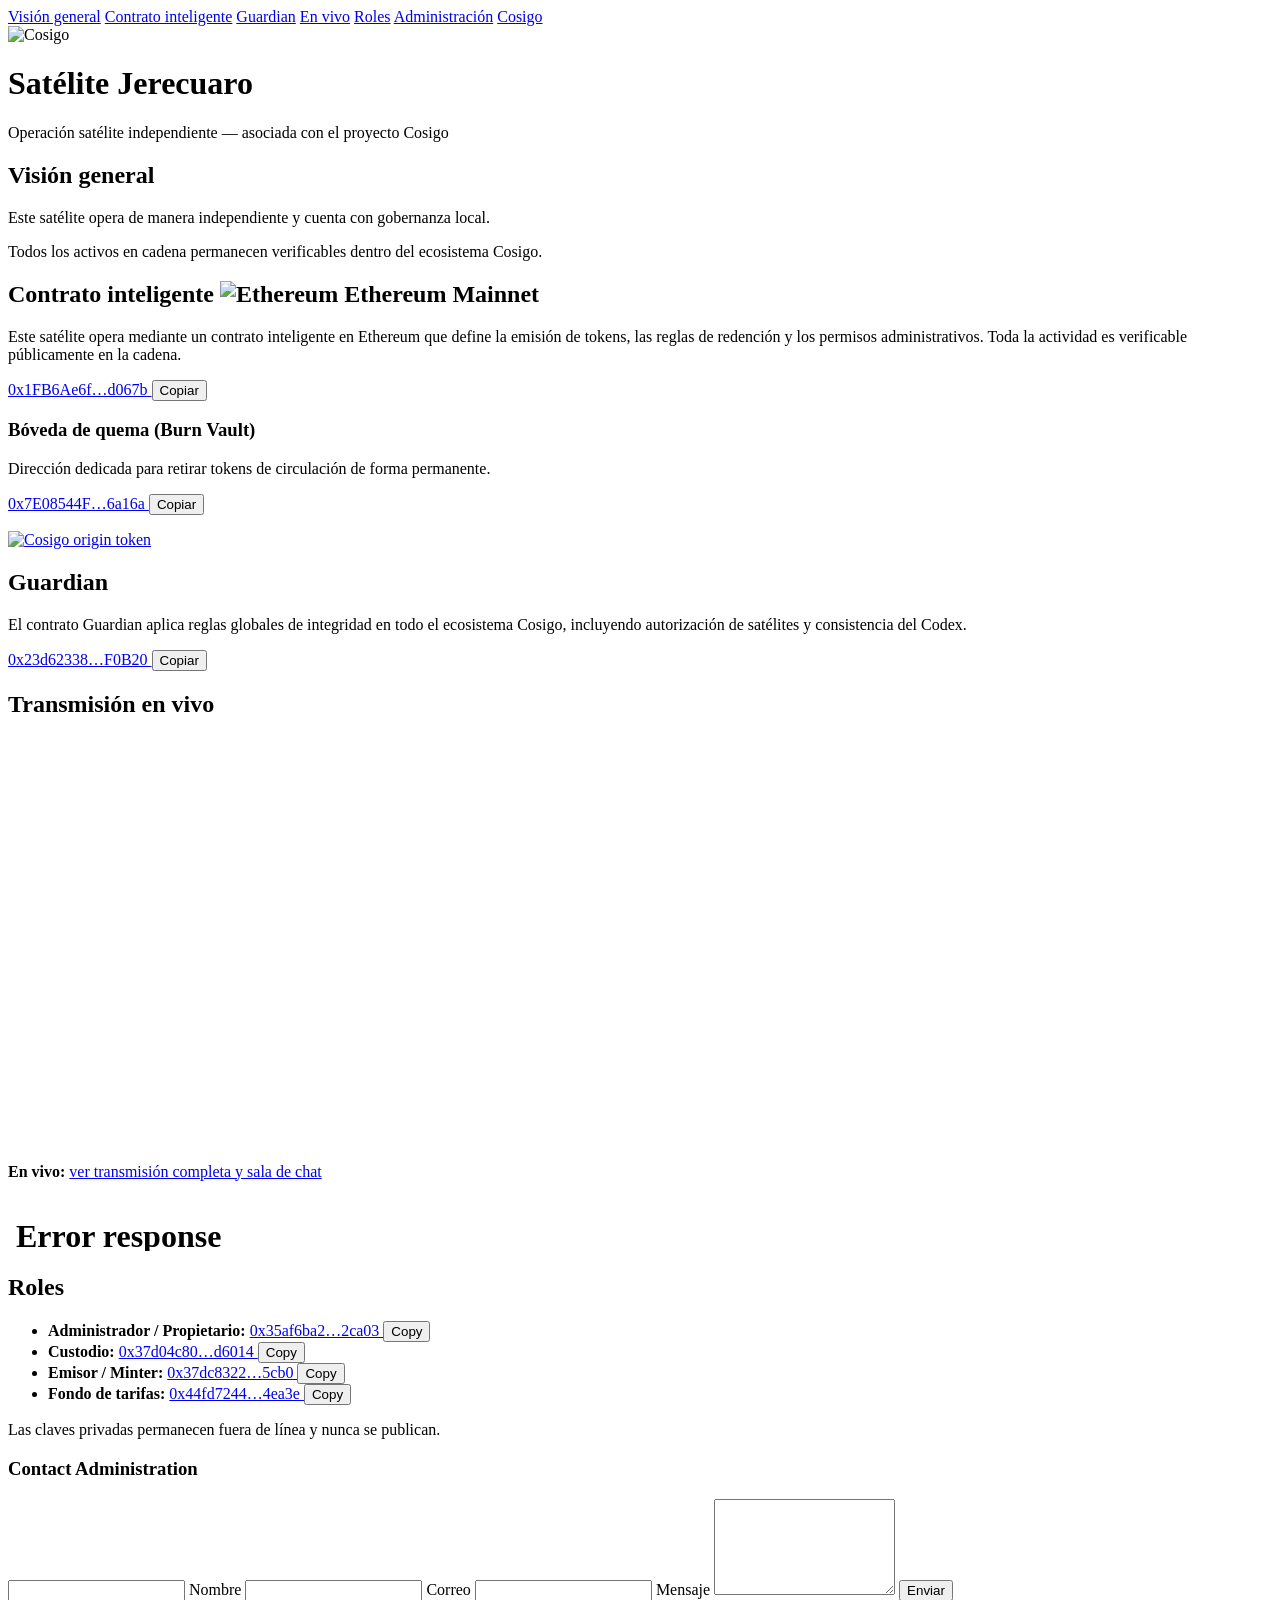
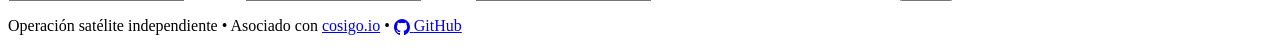
==== public/index.html @ 55bfb114 "update token link" ====
<!doctype html>
<html lang="es">
<head>
  <meta charset="utf-8">

  <title>Cosigo Jerecuaro — Satélite Local de Plata Registrada</title>

  <meta name="viewport" content="width=device-width, initial-scale=1">

  <meta name="description"
        content="Cosigo Jerecuaro es un satélite local del sistema Cosigo para la custodia y representación transparente de plata física registrada.">

  <meta name="robots" content="index,follow">

  <link rel="canonical" href="https://jerecuaro.cosigo.io/">

  <!-- Open Graph / Sharing -->
  <meta property="og:title" content="Cosigo Jerecuaro — Satélite Local de Plata Registrada">
  <meta property="og:description"
        content="Satélite local del sistema Cosigo para la custodia y representación transparente de plata física registrada.">
  <meta property="og:type" content="website">
  <meta property="og:url" content="https://jerecuaro.cosigo.io/">
  <meta property="og:image" content="https://cosigo.io/assets/og-image.png">

  <!-- Core styling -->
  <link rel="stylesheet" href="/assets/style.css">

  <!-- Favicons -->
  <link rel="icon" href="/favicon.ico" sizes="any">
  <link rel="icon" type="image/svg+xml" href="/assets/icons/favicon.svg">
  <link rel="icon" type="image/png" sizes="32x32" href="/assets/icons/favicon-32x32.png">
  <link rel="icon" type="image/png" sizes="16x16" href="/assets/icons/favicon-16x16.png">
  <link rel="apple-touch-icon" href="/assets/icons/apple-touch-icon.png">
</head>

<body>

<!-- =====================================================
 NAVIGATION
===================================================== -->
<nav class="main-nav" id="nav-main">
  <a href="#overview">Visión general</a>
  <a href="#contract">Contrato inteligente</a>
  <a href="#guardian">Guardian</a>
  <a href="#live">En vivo</a>
  <a href="#roles">Roles</a>
  <a href="#admin">Administración</a>
  <a href="https://cosigo.io" target="_blank" rel="noopener">Cosigo</a>
</nav>

<!-- =====================================================
 HEADER
===================================================== -->
<header class="site-header" id="site-header">
  <img src="/assets/brand/cosigo-logo.svg" alt="Cosigo" class="site-logo">
  <h1>Satélite Jerecuaro</h1>
  <p class="tagline">
    Operación satélite independiente — asociada con el proyecto Cosigo
  </p>
</header>

<main id="content">

<!-- =====================================================
 OVERVIEW
===================================================== -->
<section id="overview">
  <h2>Visión general</h2>
  <p>Este satélite opera de manera independiente y cuenta con gobernanza local.</p>
  <p>Todos los activos en cadena permanecen verificables dentro del ecosistema Cosigo.</p>
</section>

<!-- =====================================================
 SMART CONTRACT
===================================================== -->
<section id="contract">
  <h2>
    Contrato inteligente
    <span class="badge">
      <img src="/assets/icons/eth.svg" alt="Ethereum" class="eth-icon">
      Ethereum Mainnet
    </span>
  </h2>

  <p>
    Este satélite opera mediante un contrato inteligente en Ethereum que define
    la emisión de tokens, las reglas de redención y los permisos administrativos.
    Toda la actividad es verificable públicamente en la cadena.
  </p>

  <p class="addr">
    <a href="https://etherscan.io/address/0x1FB6Ae6f659b12755C32084d3732b05f60Ed067b"
       target="_blank" rel="noopener">
      0x1FB6Ae6f…d067b
    </a>
    <button onclick="copyAddr('0x1FB6Ae6f659b12755C32084d3732b05f60Ed067b')">Copiar</button>
  </p>

  <h3>Bóveda de quema (Burn Vault)</h3>

  <p>
    Dirección dedicada para retirar tokens de circulación de forma permanente.
  </p>

  <p class="addr">
    <a href="https://etherscan.io/address/0x7E08544FdD7b6aAFF5A9C58D4b506253c8B6a16a"
       target="_blank" rel="noopener">
      0x7E08544F…6a16a
    </a>
    <button onclick="copyAddr('0x7E08544FdD7b6aAFF5A9C58D4b506253c8B6a16a')">Copiar</button>
  </p>

  <!-- Origin token -->
  <div class="origin-token">
    <a href="https://etherscan.io/address/0x1FB6Ae6f659b12755C32084d3732b05f60Ed067b" target="_blank" rel="noopener">
      <img
        src="/assets/icons/COSIGOSPIN-100.gif"
        alt="Cosigo origin token"
      >
    </a>
  </div>

</section>

<!-- =====================================================
 GUARDIAN
===================================================== -->
<section id="guardian">
  <h2>Guardian</h2>

  <p>
    El contrato Guardian aplica reglas globales de integridad en todo el ecosistema Cosigo,
    incluyendo autorización de satélites y consistencia del Codex.
  </p>

  <p class="addr">
    <a href="https://etherscan.io/address/0x23d62338959d1F2ad9FA8A49c6D12f572a0F0B20"
       target="_blank" rel="noopener">
      0x23d62338…F0B20
    </a>
    <button onclick="copyAddr('0x23d62338959d1F2ad9FA8A49c6D12f572a0F0B20')">Copiar</button>
  </p>
</section>

<!-- =====================================================
 LIVE STREAM
===================================================== -->
<section id="live">
  <h2>Transmisión en vivo</h2>

  <div style="max-width:720px;">
    <iframe src="https://stream.cosigo.io/embed/video"
            width="100%" height="405"
            frameborder="0"
            allowfullscreen loading="lazy">
    </iframe>
  </div>

  <p>
    <strong>En vivo:</strong>
    <a href="https://stream.cosigo.io" target="_blank" rel="noopener">
      ver transmisión completa y sala de chat
    </a>
  </p>

    <!-- Market ticker (same as Nixa) -->
  <div class="crypto-ticker">
    <iframe
      src="/assets/ticker.html"
      style="width:100%;height:54px;border:0;"
      loading="lazy">
    </iframe>
  </div>

</section>

<!-- =====================================================
 ROLES
===================================================== -->
<section id="roles">
  <h2>Roles</h2>

  <ul>
    <li>
      <strong>Administrador / Propietario:</strong>
      <span class="addr">
        <a href="https://etherscan.io/address/0x46b38e729aeecd7163ba24d9d2cf7e76628ee2ac" target="_blank" rel="noopener">
          0x35af6ba2…2ca03
        </a>
        <button onclick="copyAddr('0x0x46b38E729aEecD7163bA24D9D2Cf7E76628eE2AC')">Copy</button>
      </span>
    </li>

    <li>
      <strong>Custodio:</strong>
      <span class="addr">
        <a href="https://etherscan.io/address/0x50d995bdf743c06321434173340ccd518c87ac6f" target="_blank" rel="noopener">
          0x37d04c80…d6014
        </a>
        <button onclick="copyAddr('0x50d995BDF743c06321434173340CCd518c87ac6F')">Copy</button>
      </span>
    </li>

    <li>
      <strong>Emisor / Minter:</strong>
      <span class="addr">
        <a href="https://etherscan.io/address/0x51f065fa8c09a6cc8ab9a488aa17f1a17f203efd" target="_blank" rel="noopener">
          0x37dc8322…5cb0
        </a>
        <button onclick="copyAddr('0x51F065fA8C09a6cC8ab9A488Aa17F1A17f203eFD')">Copy</button>
      </span>
    </li>

    <li>
      <strong>Fondo de tarifas:</strong>
      <span class="addr">
        <a href="https://etherscan.io/address/0x7adf1cb20e68aa912ec76153df45013765abb233" target="_blank" rel="noopener">
          0x44fd7244…4ea3e
        </a>
        <button onclick="copyAddr('0x7ADf1cb20e68aA912eC76153Df45013765abB233')">Copy</button>
      </span>
    </li>
  </ul>

  <p>
  Las claves privadas permanecen fuera de línea y nunca se publican.
  </p>
</section>

<!-- =====================================================
 ADMIN (INFORMATIONAL ONLY)
===================================================== -->
<section id="admin">
 <h3>Contact Administration</h3>

<form class="contact-form" action="https://contact.cosigo.io/api/mail.php" method="POST">
  <!-- Honeypot -->
  <input class="hp" type="text" name="_gotcha" tabindex="-1" autocomplete="off">

  <!-- Redirect back to this site -->
  <input type="hidden" name="_redirect" value="/thanks.html">

  <!-- Context -->
  <input type="hidden" name="site" value="jerec.cosigo.io">
  <input type="hidden" name="page" id="contact_page">
  <input type="hidden" name="subject" value="Cosigo inquiry (jerec)">

  <label>Nombre <input name="name" required></label>
  <label>Correo <input name="email" type="email" required></label>
  <label>Mensaje <textarea name="message" rows="6" required></textarea></label>

  <button class="btn primary" type="submit">Enviar</button>
</form>

<script>
  (function () {
    var pageField = document.getElementById('contact_page');
    if (pageField) pageField.value = location.href;
  })();
</script>

</section>

</main>

<!-- =====================================================
 FOOTER
===================================================== -->
<footer class="site-footer">
  <p>
    Operación satélite independiente •
    Asociado con <a href="https://cosigo.io">cosigo.io</a> •
    <a href="https://github.com/cosigo"
       aria-label="Organización Cosigo en GitHub"
       title="Repositorios de código abierto de Cosigo"
       class="github-link">
      <svg viewBox="0 0 16 16"
           width="16"
           height="16"
           aria-hidden="true"
           style="fill:currentColor;vertical-align:middle">
        <path d="M8 0C3.58 0 0 3.65 0 8.15c0 3.6 2.29 6.65 5.47 7.73.4.08.55-.18.55-.39
        0-.19-.01-.82-.01-1.49-2.01.45-2.53-.5-2.69-.96-.09-.23-.48-.96-.82-1.15
        -.28-.15-.68-.52-.01-.53.63-.01 1.08.6 1.23.85.72 1.23 1.87.88
        2.33.67.07-.53.28-.88.51-1.08-1.78-.2-3.64-.91-3.64-4.05
        0-.89.31-1.62.82-2.19-.08-.2-.36-1.02.08-2.12 0 0 .67-.22
        2.2.84.64-.18 1.32-.27 2-.27.68 0 1.36.09 2 .27
        1.53-1.06 2.2-.84 2.2-.84.44 1.1.16 1.92.08 2.12.51.57
        .82 1.3.82 2.19 0 3.15-1.87 3.85-3.65 4.05.29.26.54.77
        .54 1.56 0 1.13-.01 2.04-.01 2.32 0 .21.15.47.55.39
        C13.71 14.8 16 11.75 16 8.15 16 3.65 12.42 0 8 0z"/>
      </svg>
      <span class="visually-hidden">GitHub</span>
    </a>
  </p>
</footer>

<script>
function copyAddr(addr) {
  navigator.clipboard.writeText(addr).then(() => {
    alert("Dirección copiada al portapapeles");
  });
}
</script>

</body>
</html>
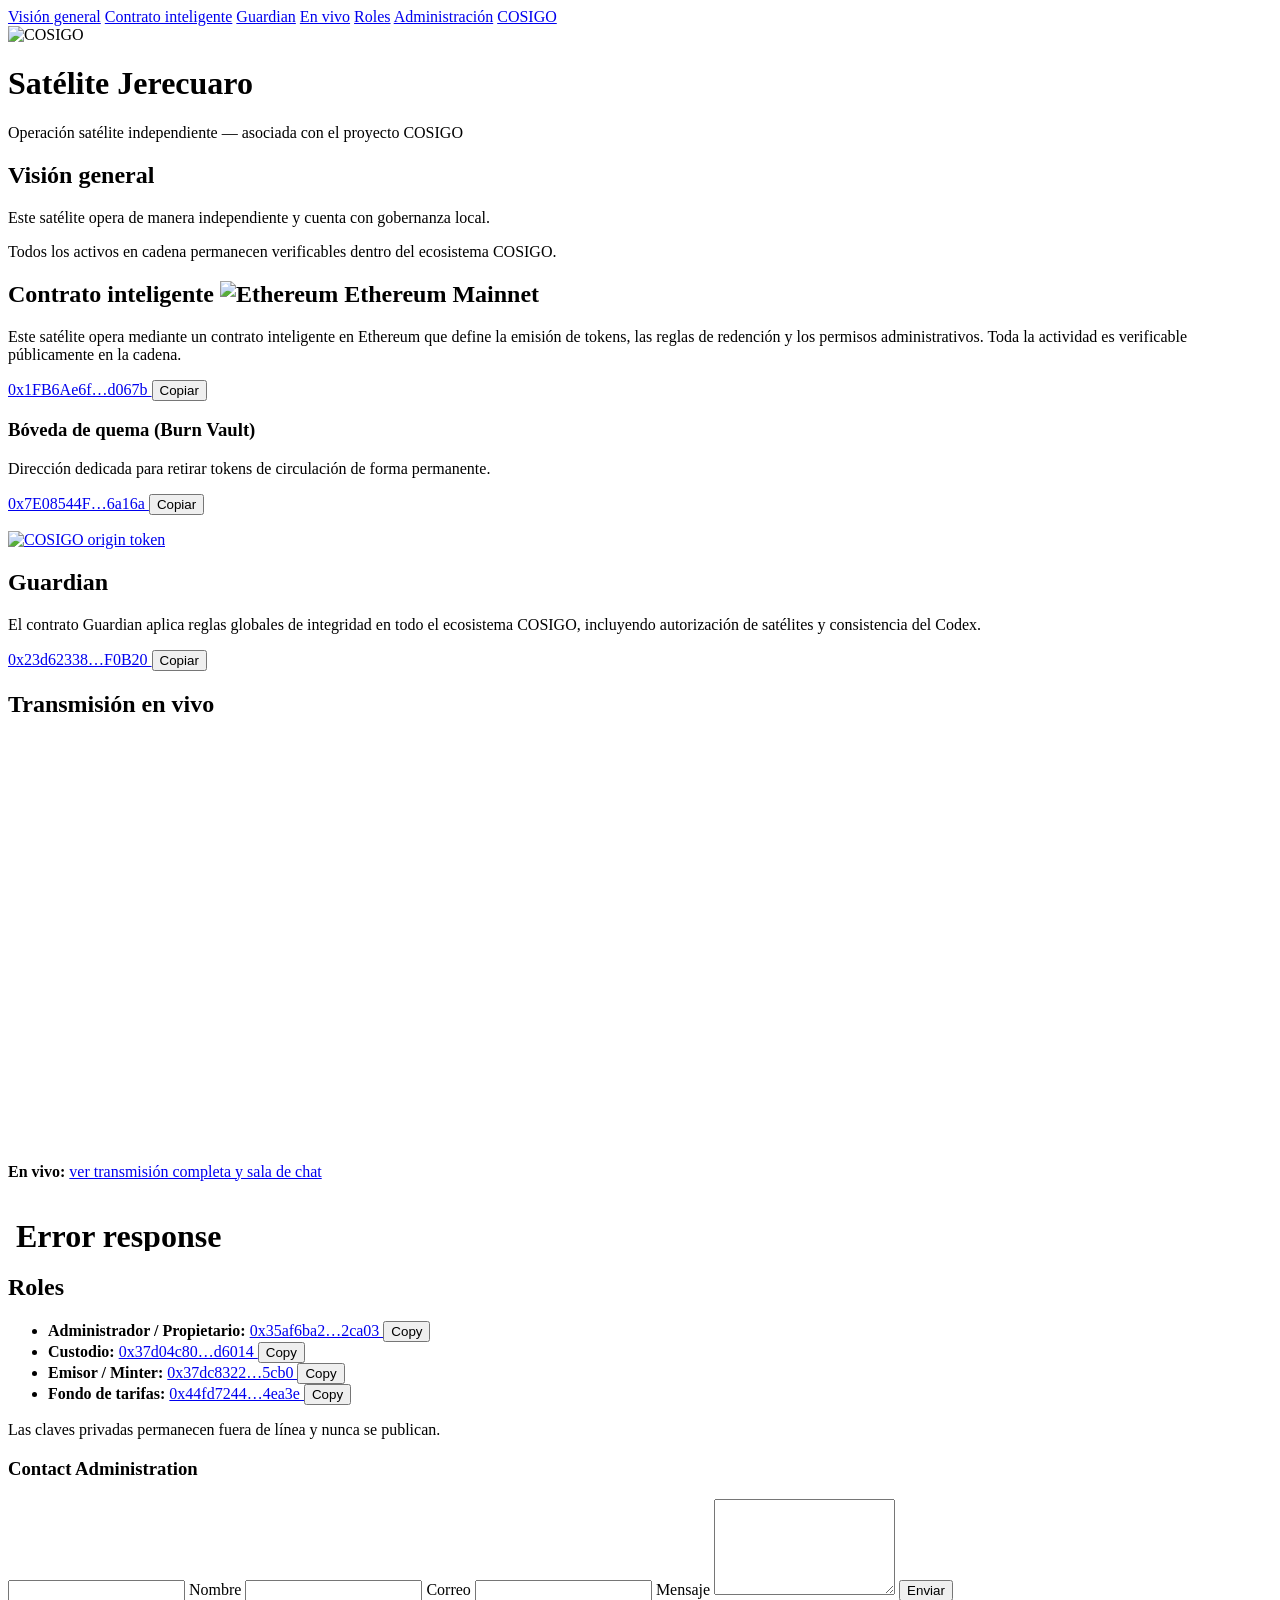
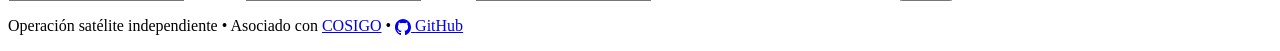
==== commit 6d14a48b: "update jerecuaro page and thanks page" ====
--- a/public/index.html
+++ b/public/index.html
@@ -3,21 +3,21 @@
 <head>
   <meta charset="utf-8">
 
-  <title>Cosigo Jerecuaro — Satélite Local de Plata Registrada</title>
+  <title>COSIGO Jerecuaro — Satélite Local de Plata Registrada</title>
 
   <meta name="viewport" content="width=device-width, initial-scale=1">
 
   <meta name="description"
-        content="Cosigo Jerecuaro es un satélite local del sistema Cosigo para la custodia y representación transparente de plata física registrada.">
+        content="COSIGO Jerecuaro es un satélite local del sistema COSIGO para la custodia y representación transparente de plata física registrada.">
 
   <meta name="robots" content="index,follow">
 
   <link rel="canonical" href="https://jerecuaro.cosigo.io/">
 
   <!-- Open Graph / Sharing -->
-  <meta property="og:title" content="Cosigo Jerecuaro — Satélite Local de Plata Registrada">
+  <meta property="og:title" content="COSIGO Jerecuaro — Satélite Local de Plata Registrada">
   <meta property="og:description"
-        content="Satélite local del sistema Cosigo para la custodia y representación transparente de plata física registrada.">
+        content="Satélite local del sistema COSIGO para la custodia y representación transparente de plata física registrada.">
   <meta property="og:type" content="website">
   <meta property="og:url" content="https://jerecuaro.cosigo.io/">
   <meta property="og:image" content="https://cosigo.io/assets/og-image.png">
@@ -45,17 +45,17 @@
   <a href="#live">En vivo</a>
   <a href="#roles">Roles</a>
   <a href="#admin">Administración</a>
-  <a href="https://cosigo.io" target="_blank" rel="noopener">Cosigo</a>
+  <a href="https://cosigo.io" target="_blank" rel="noopener">COSIGO</a>
 </nav>
 
 <!-- =====================================================
  HEADER
 ===================================================== -->
 <header class="site-header" id="site-header">
-  <img src="/assets/brand/cosigo-logo.svg" alt="Cosigo" class="site-logo">
+  <img src="/assets/brand/cosigo-logo.svg" alt="COSIGO" class="site-logo">
   <h1>Satélite Jerecuaro</h1>
   <p class="tagline">
-    Operación satélite independiente — asociada con el proyecto Cosigo
+    Operación satélite independiente — asociada con el proyecto COSIGO
   </p>
 </header>
 
@@ -67,7 +67,7 @@
 <section id="overview">
   <h2>Visión general</h2>
   <p>Este satélite opera de manera independiente y cuenta con gobernanza local.</p>
-  <p>Todos los activos en cadena permanecen verificables dentro del ecosistema Cosigo.</p>
+  <p>Todos los activos en cadena permanecen verificables dentro del ecosistema COSIGO.</p>
 </section>
 
 <!-- =====================================================
@@ -115,7 +115,7 @@
     <a href="https://etherscan.io/address/0x1FB6Ae6f659b12755C32084d3732b05f60Ed067b" target="_blank" rel="noopener">
       <img
         src="/assets/icons/COSIGOSPIN-100.gif"
-        alt="Cosigo origin token"
+        alt="COSIGO origin token"
       >
     </a>
   </div>
@@ -129,7 +129,7 @@
   <h2>Guardian</h2>
 
   <p>
-    El contrato Guardian aplica reglas globales de integridad en todo el ecosistema Cosigo,
+    El contrato Guardian aplica reglas globales de integridad en todo el ecosistema COSIGO,
     incluyendo autorización de satélites y consistencia del Codex.
   </p>
 
@@ -243,7 +243,7 @@
   <!-- Context -->
   <input type="hidden" name="site" value="jerec.cosigo.io">
   <input type="hidden" name="page" id="contact_page">
-  <input type="hidden" name="subject" value="Cosigo inquiry (jerec)">
+  <input type="hidden" name="subject" value="COSIGO inquiry (jerec)">
 
   <label>Nombre <input name="name" required></label>
   <label>Correo <input name="email" type="email" required></label>
@@ -269,10 +269,10 @@
 <footer class="site-footer">
   <p>
     Operación satélite independiente •
-    Asociado con <a href="https://cosigo.io">cosigo.io</a> •
+    Asociado con <a href="https://cosigo.io">COSIGO</a> •
     <a href="https://github.com/cosigo"
-       aria-label="Organización Cosigo en GitHub"
-       title="Repositorios de código abierto de Cosigo"
+       aria-label="Organización COSIGO en GitHub"
+       title="Repositorios de código abierto de COSIGO"
        class="github-link">
       <svg viewBox="0 0 16 16"
            width="16"
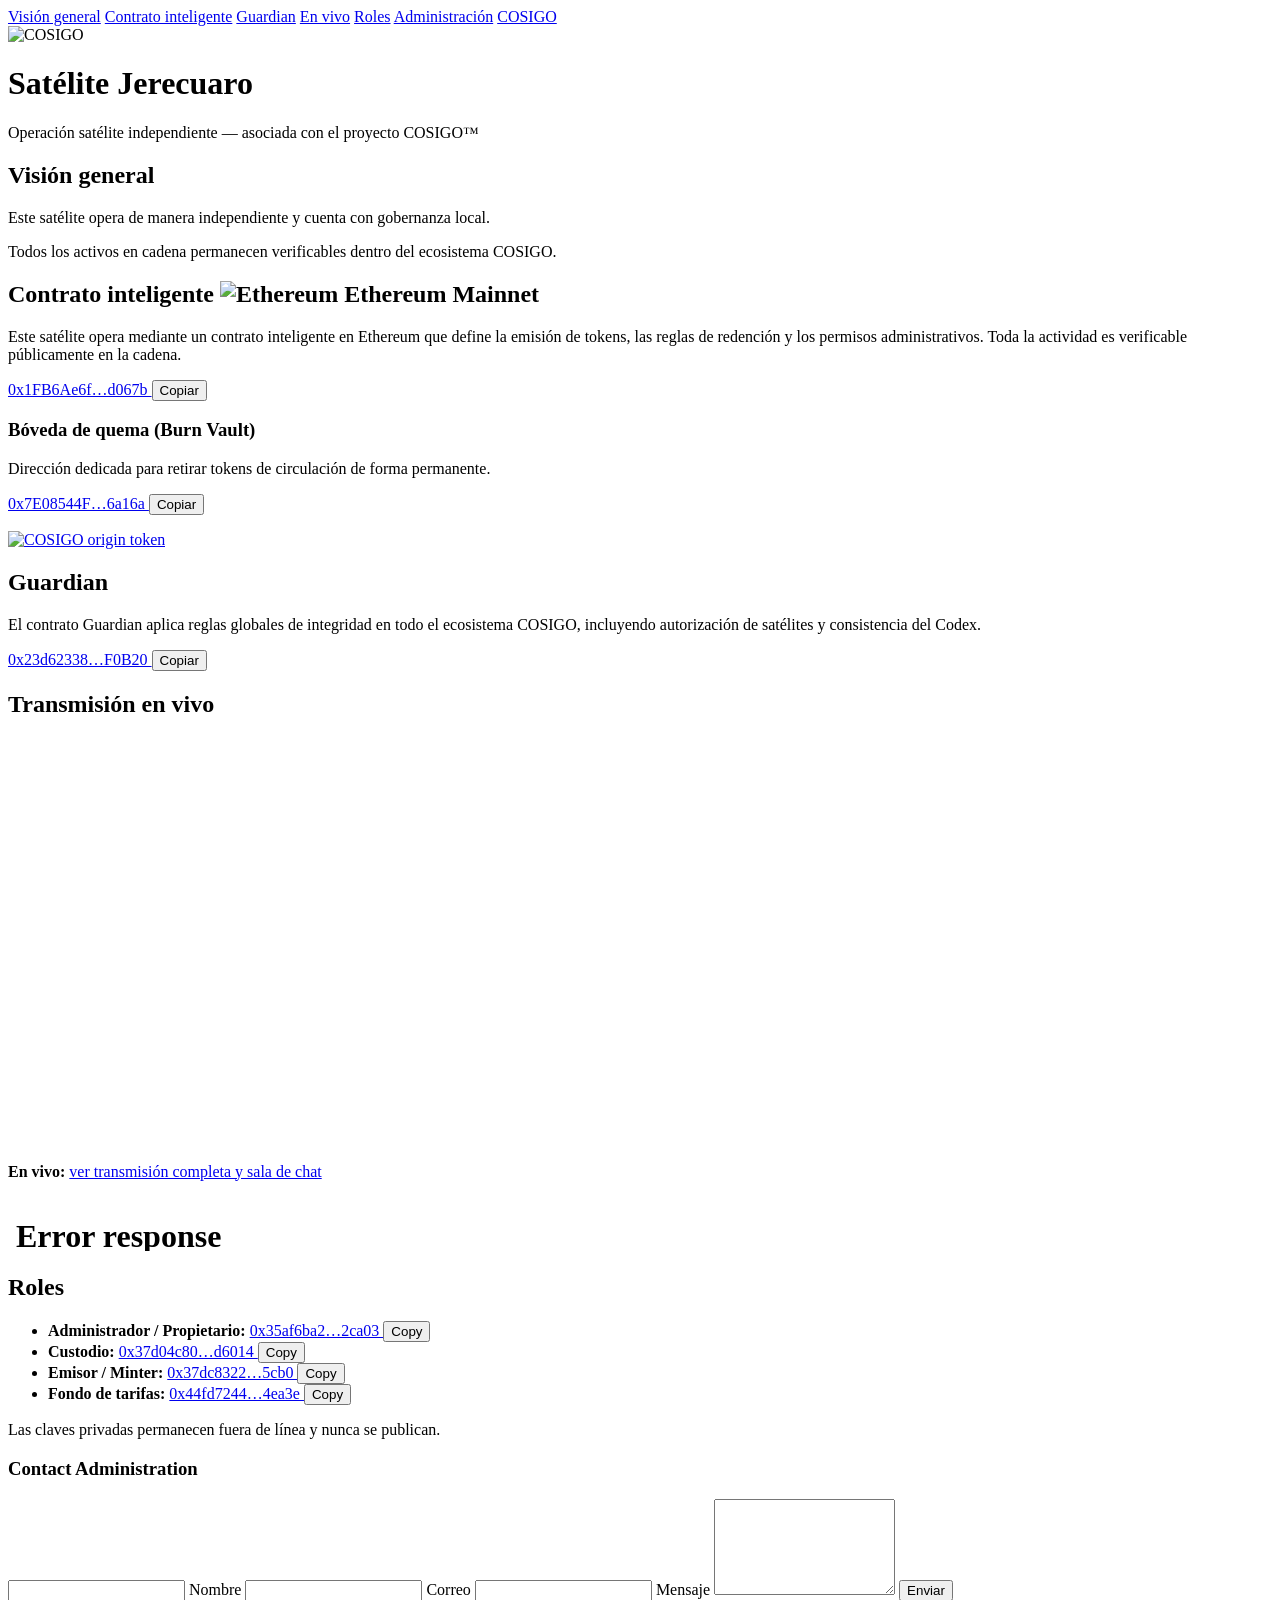
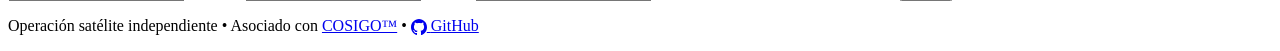
==== commit ab8e3a00: "update jerec site pages" ====
--- a/public/index.html
+++ b/public/index.html
@@ -55,7 +55,7 @@
   <img src="/assets/brand/cosigo-logo.svg" alt="COSIGO" class="site-logo">
   <h1>Satélite Jerecuaro</h1>
   <p class="tagline">
-    Operación satélite independiente — asociada con el proyecto COSIGO
+    Operación satélite independiente — asociada con el proyecto COSIGO&trade;
   </p>
 </header>
 
@@ -269,7 +269,7 @@
 <footer class="site-footer">
   <p>
     Operación satélite independiente •
-    Asociado con <a href="https://cosigo.io">COSIGO</a> •
+    Asociado con <a href="https://cosigo.io">COSIGO&trade;</a> •
     <a href="https://github.com/cosigo"
        aria-label="Organización COSIGO en GitHub"
        title="Repositorios de código abierto de COSIGO"
